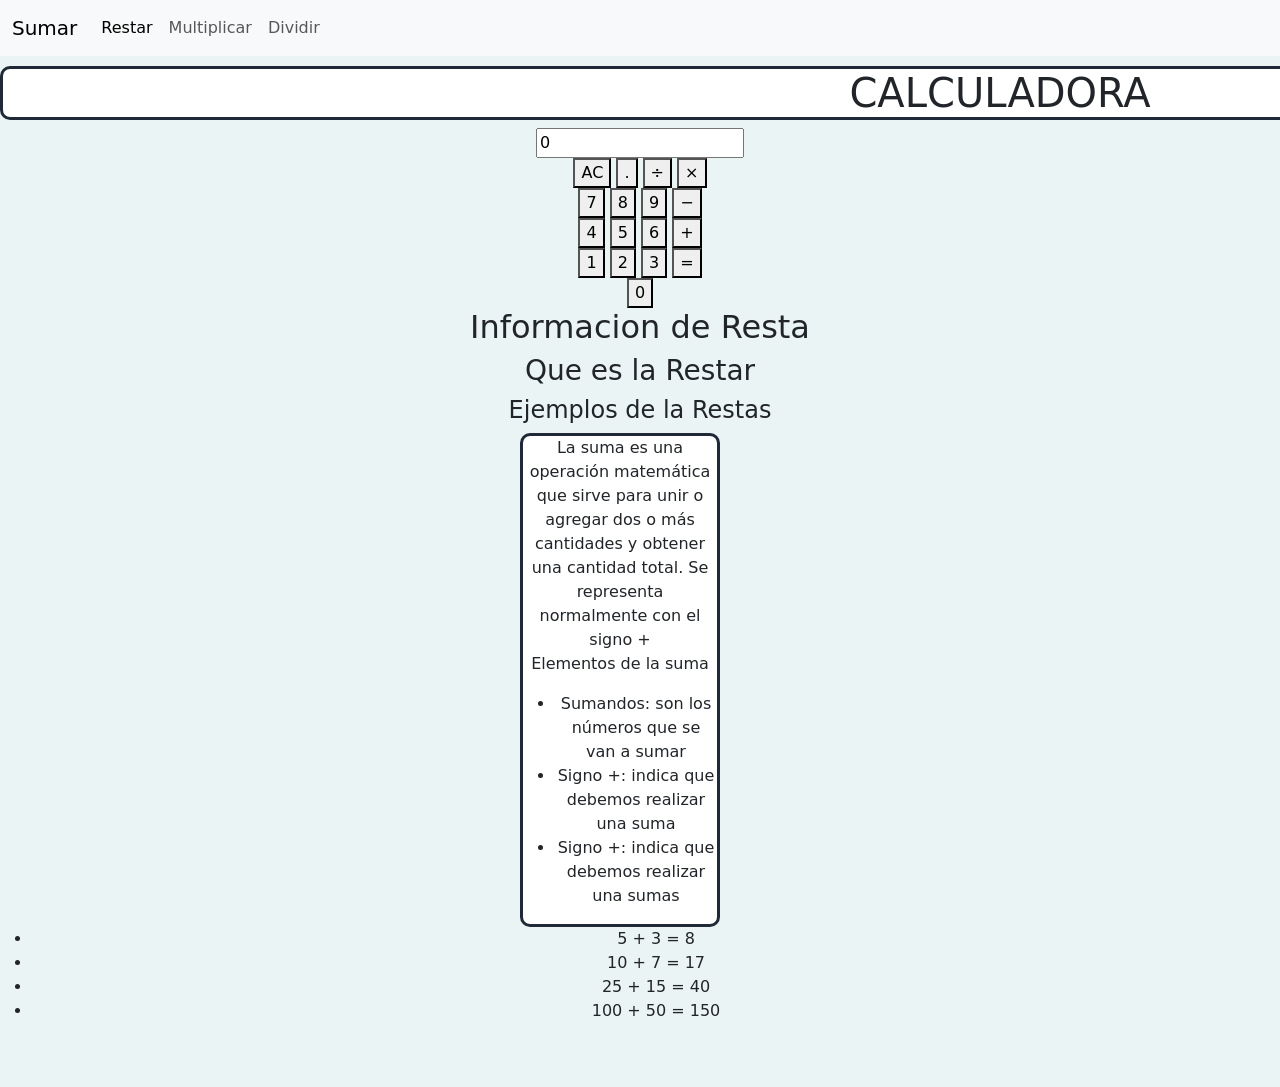
==== restar.html @ 2d2aebc0 "pagina" ====
<!DOCTYPE html>
<html lang="en">

<head>
    <meta charset="UTF-8">
    <meta name="viewport" content="width=device-width, initial-scale=1.0">
    <title>Calculadora</title>
    <link rel="stylesheet" href="estilo.css">
    <link href="https://cdn.jsdelivr.net/npm/bootstrap@5.3.8/dist/css/bootstrap.min.css" rel="stylesheet"
        integrity="sha384-sRIl4kxILFvY47J16cr9ZwB07vP4J8+LH7qKQnuqkuIAvNWLzeN8tE5YBujZqJLB" crossorigin="anonymous">

</head>

<body>
    <center>
        <nav class="navbar navbar-expand-lg bg-body-tertiary">
            <div class="container-fluid">
                <a class="navbar-brand" href="index.html">Sumar</a>
                <button class="navbar-toggler" type="button" data-bs-toggle="collapse"
                    data-bs-target="#navbarNavAltMarkup" aria-controls="navbarNavAltMarkup" aria-expanded="false"
                    aria-label="Toggle navigation">
                    <span class="navbar-toggler-icon"></span>
                </button>
                <div class="collapse navbar-collapse" id="navbarNavAltMarkup">
                    <div class="navbar-nav">
                        <a class="nav-link active" aria-current="page" href="restar.html">Restar</a>
                        <a class="nav-link" href="multiplicar.html">Multiplicar</a>
                        <a class="nav-link" href="dividir.html">Dividir</a>
                    </div>
                </div>
            </div>
        </nav>


        <h1 class="cal">CALCULADORA</h1>

        <div class="calculadora">

            <input type="text" id="pantalla" class="pantalla" value="0" readonly>

            <div class="botones">


                <div class="fila1">
                    <button class="borrar" onclick="borrar()">AC</button>
                    <button class="numero" onclick="agregar('.')">.</button>
                    <button class="operador" onclick="operar('/')">÷</button>
                    <button class="operador" onclick="operar('*')">×</button>
                </div>

                <div class="fila2">
                    <button class="numero" onclick="agregar('7')">7</button>
                    <button class="numero" onclick="agregar('8')">8</button>
                    <button class="numero" onclick="agregar('9')">9</button>
                    <button class="operador" onclick="operar('-')">−</button>
                </div>

                <div class="fila3">
                    <button class="numero" onclick="agregar('4')">4</button>
                    <button class="numero" onclick="agregar('5')">5</button>
                    <button class="numero" onclick="agregar('6')">6</button>
                    <button class="operador" onclick="operar('+')">+</button>
                </div>

                <div class="fila4">
                    <button class="numero" onclick="agregar('1')">1</button>
                    <button class="numero" onclick="agregar('2')">2</button>
                    <button class="numero" onclick="agregar('3')">3</button>
                    <button class="igual" onclick="calcular()">=</button>
                </div>

                <button class="numero cero" onclick="agregar('0')">0</button>

            </div>
        </div>

        <h2 class="marco1">Informacion de Resta</h2>

        <div class="david1">
            <div class="evee3">
                <h3>Que es la Restar</h3>
            </div>
            <div class="david2">
                <h4>Ejemplos de la Restas</h4>
            </div>
        </div>

        <div class="tony1">
            <div class="mega2">
                <p>La suma es una operación matemática que sirve para unir o agregar dos o más cantidades y obtener una
                    cantidad total. Se representa normalmente con el signo +

                    <br>
                    
                    Elementos de la suma
                    
                    <ul>
                        <li>Sumandos: son los números que se van a sumar</li>
                        <li>Signo +: indica que debemos realizar una suma</li>
                        <li>Signo +: indica que debemos realizar una sumas</li>
                    </ul>
                    
                    </p>
            </div>
            <div class="mega3">
                <ul>
                    <li>5 + 3 = 8</li>
                    <li>10 + 7 = 17</li>
                    <li>25 + 15 = 40</li>
                    <li>100 + 50 = 150</li>
                </ul>

            
            </div>
        </div>

        <br>

            <div class="mono2">
        <img src="https://s1.significados.com/foto/suma-og.jpg" alt="" width="300x300">
        <img src="https://s1.significados.com/foto/ejemplo-suma.jpg?class=article" alt="" width="300x300">
            </div>
---- estilo.css ----
body{
    background-color: #EAF4F4 !important;
}
.cal{
     border-color: #1F2937;
    border-radius: 10px;
    border-style: solid;
    background-color: #FFFFFF;
    width: 2000px;
    margin-top: 10px;
}
.titu1{
         border-color: #1F2937;
    border-radius: 10px;
    border-style: solid;
    background-color: #FFFFFF;
    width: 2000px;
    margin-top: 10px;
}
.poke1{
    display: flex;
    align-items: center;
    gap: 50px;
    margin-top: 20px;
    justify-content: center;
}
.evee1{
    border-color: #1F2937;
    border-radius: 10px;
    border-style: solid;
    background-color: #FFFFFF;
    width: 200px;
    margin-top: 10px;
    margin-right: 20%;
    
}
.evee2{
    border-color: #1F2937;
    border-radius: 10px;
    border-style: solid;
    background-color: #FFFFFF;
    width: 200px;
    margin-top: 10px;
   margin-left: 10%;
}
.ray1{
    display: flex;
    align-items: center;
    gap: 600px;
    margin-top: 10px;
    justify-content: center;
    margin: 20px ;
    margin-right: 0px !important;
}
.mega1{
     border-color: #1F2937;
    border-radius: 10px;
    border-style: solid;
    background-color: #FFFFFF;
    width: 200px;
    width: 450px;
    
   margin: 0px<
}
.mega2{
     border-color: #1F2937;
    border-radius: 10px;
    border-style: solid;
    background-color: #FFFFFF;
    width: 200px;
    margin-right: 50px;
    margin-left: 10px;
    
}
.mono1{
    display: flex;
    align-items: center;
    gap: 570px;
    margin-top: 20px;
    justify-content: center;
}
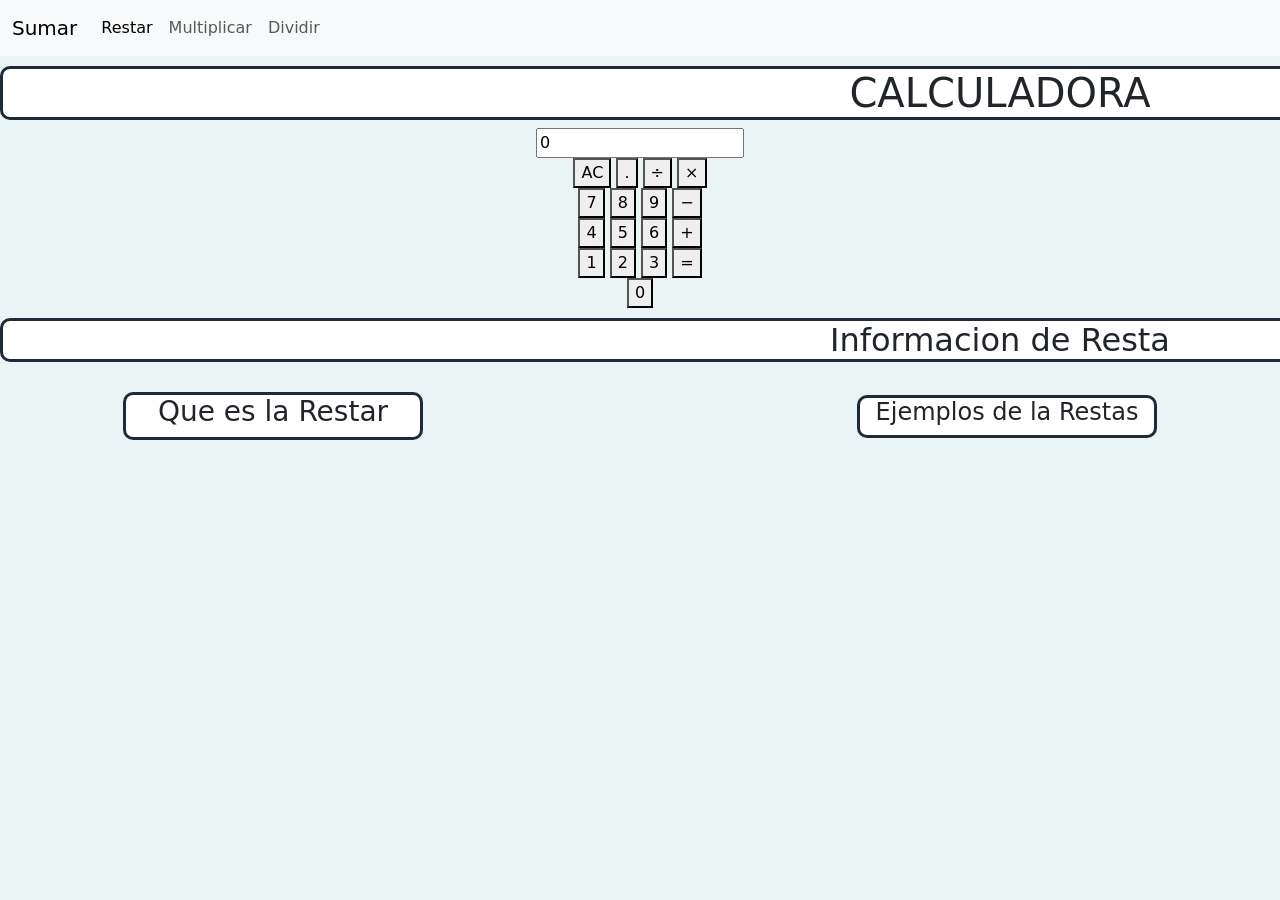
==== commit c6fa9cf2: "resta 0.1" ====
--- a/restar.html
+++ b/restar.html
@@ -5,7 +5,7 @@
     <meta charset="UTF-8">
     <meta name="viewport" content="width=device-width, initial-scale=1.0">
     <title>Calculadora</title>
-    <link rel="stylesheet" href="estilo.css">
+    <link rel="stylesheet" href="restar.css">
     <link href="https://cdn.jsdelivr.net/npm/bootstrap@5.3.8/dist/css/bootstrap.min.css" rel="stylesheet"
         integrity="sha384-sRIl4kxILFvY47J16cr9ZwB07vP4J8+LH7qKQnuqkuIAvNWLzeN8tE5YBujZqJLB" crossorigin="anonymous">
 
@@ -74,49 +74,29 @@
             </div>
         </div>
 
-        <h2 class="marco1">Informacion de Resta</h2>
+        <h2 class="tituloo1">Informacion de Resta</h2>
 
-        <div class="david1">
-            <div class="evee3">
+        <div class="marcos">
+            <div class="david1">
                 <h3>Que es la Restar</h3>
             </div>
             <div class="david2">
                 <h4>Ejemplos de la Restas</h4>
             </div>
+
         </div>
 
         <div class="tony1">
-            <div class="mega2">
-                <p>La suma es una operación matemática que sirve para unir o agregar dos o más cantidades y obtener una
-                    cantidad total. Se representa normalmente con el signo +
+            <p></p>
+        </div>
+        <div class="tony2">
 
-                    <br>
-                    
-                    Elementos de la suma
-                    
-                    <ul>
-                        <li>Sumandos: son los números que se van a sumar</li>
-                        <li>Signo +: indica que debemos realizar una suma</li>
-                        <li>Signo +: indica que debemos realizar una sumas</li>
-                    </ul>
-                    
-                    </p>
-            </div>
-            <div class="mega3">
-                <ul>
-                    <li>5 + 3 = 8</li>
-                    <li>10 + 7 = 17</li>
-                    <li>25 + 15 = 40</li>
-                    <li>100 + 50 = 150</li>
-                </ul>
-
-            
-            </div>
         </div>
 
-        <br>
 
-            <div class="mono2">
-        <img src="https://s1.significados.com/foto/suma-og.jpg" alt="" width="300x300">
-        <img src="https://s1.significados.com/foto/ejemplo-suma.jpg?class=article" alt="" width="300x300">
-            </div>+
+
+
+
+</body>
+</html>
--- a/restar.css
+++ b/restar.css
@@ -0,0 +1,49 @@
+body{
+    background-color: #EAF4F4 !important;
+}
+.cal{
+     border-color: #1F2937;
+    border-radius: 10px;
+    border-style: solid;
+    background-color: #FFFFFF;
+    width: 2000px;
+    margin-top: 10px;
+}
+.tituloo1{
+         border-color: #1F2937;
+    border-radius: 10px;
+    border-style: solid;
+    background-color: #FFFFFF;
+    width: 2000px;
+    margin-top: 10px;
+}
+.marcos{
+    display: flex;
+    align-items: center;
+    gap: 50px;
+    margin-top: 20px;
+    justify-content: center;
+}
+.david1{
+    border-color: #1F2937;
+    border-radius: 10px;
+    border-style: solid;
+    background-color: #FFFFFF;
+    width: 200px;
+    margin-top: 10px;
+    margin-right: 20%;
+    width: 300px;
+    
+}
+.david2{
+    border-color: #1F2937;
+    border-radius: 10px;
+    border-style: solid;
+    background-color: #FFFFFF;
+    width: 200px;
+    margin-top: 10px;
+   margin-left: 10%;
+   width: 300px;
+}
+
+
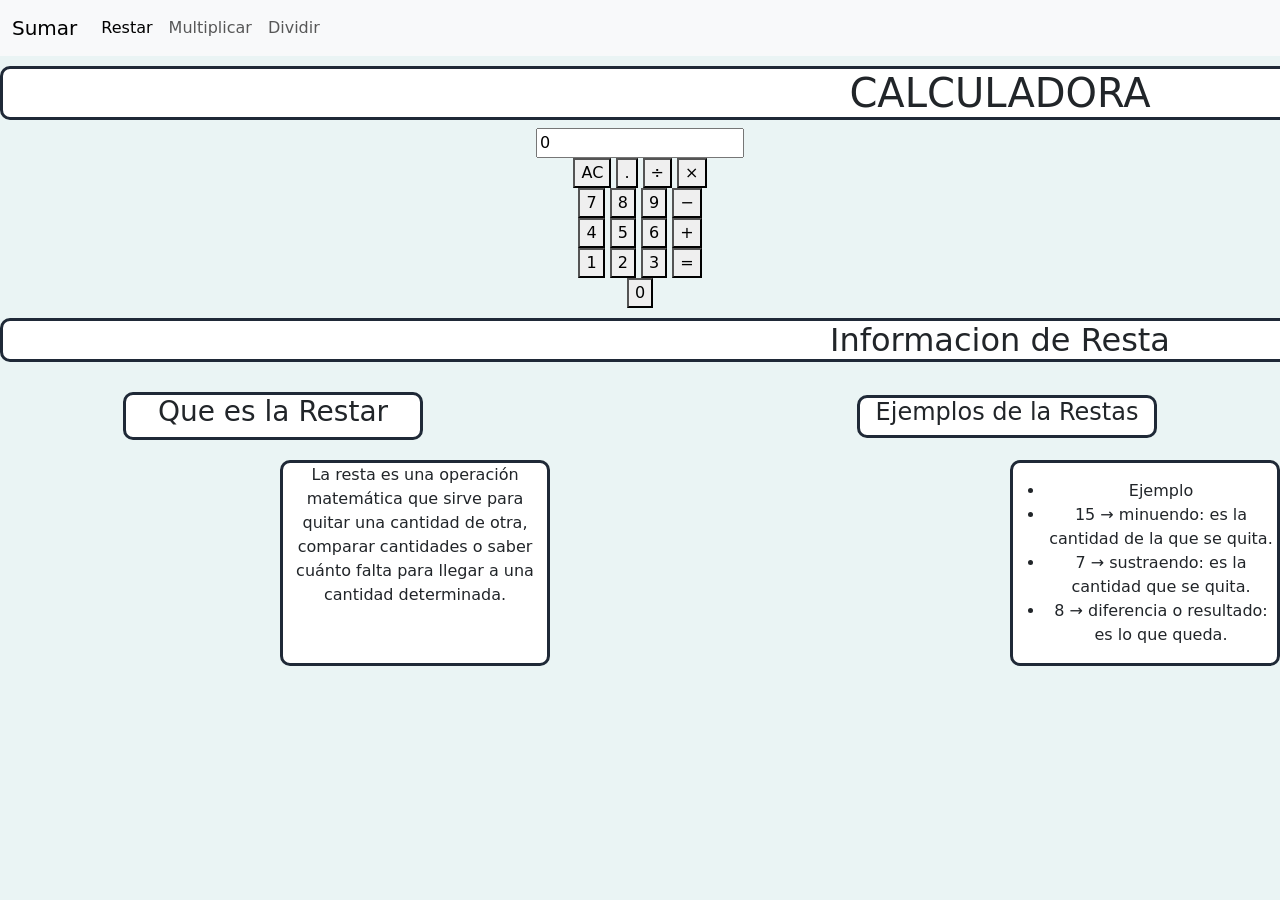
==== commit 635c1a19: "RESTA 3.0" ====
--- a/restar.html
+++ b/restar.html
@@ -86,10 +86,24 @@
 
         </div>
 
-        <div class="tony1">
-            <p></p>
-        </div>
-        <div class="tony2">
+
+        <div class="comida">
+
+            <div class="tony1">
+                <p>La resta es una operación matemática que sirve para quitar una cantidad de otra, comparar cantidades
+                    o
+                    saber cuánto falta para llegar a una cantidad determinada.</p>
+            </div>
+            <div class="tony2">
+                <p>
+                <ul>
+                    <li>Ejemplo</li>
+                    <li>15 → minuendo: es la cantidad de la que se quita.</li>
+                    <li>7 → sustraendo: es la cantidad que se quita.</li>
+                    <li>8 → diferencia o resultado: es lo que queda.</li>
+                </ul>
+                </p>
+            </div>
 
         </div>
 
@@ -99,4 +113,5 @@
 
 
 </body>
+
 </html>
--- a/restar.css
+++ b/restar.css
@@ -45,5 +45,28 @@
    margin-left: 10%;
    width: 300px;
 }
+.comida{
+   display: flex;
+   margin-left: 280px;
+   margin-top: 20px;
+}
+.tony1{
+    border-color: #1F2937;
+    border-radius: 10px;
+    border-style: solid;
+    background-color: #FFFFFF;
+    width: 200px;
+    width: 450px;
+  
+}
+.tony2{
+     border-color: #1F2937;
+    border-radius: 10px;
+    border-style: solid;
+    background-color: #FFFFFF;
+    width: 200px;
+    width: 450px;
+    margin-left: 460px;
+}
 
 
